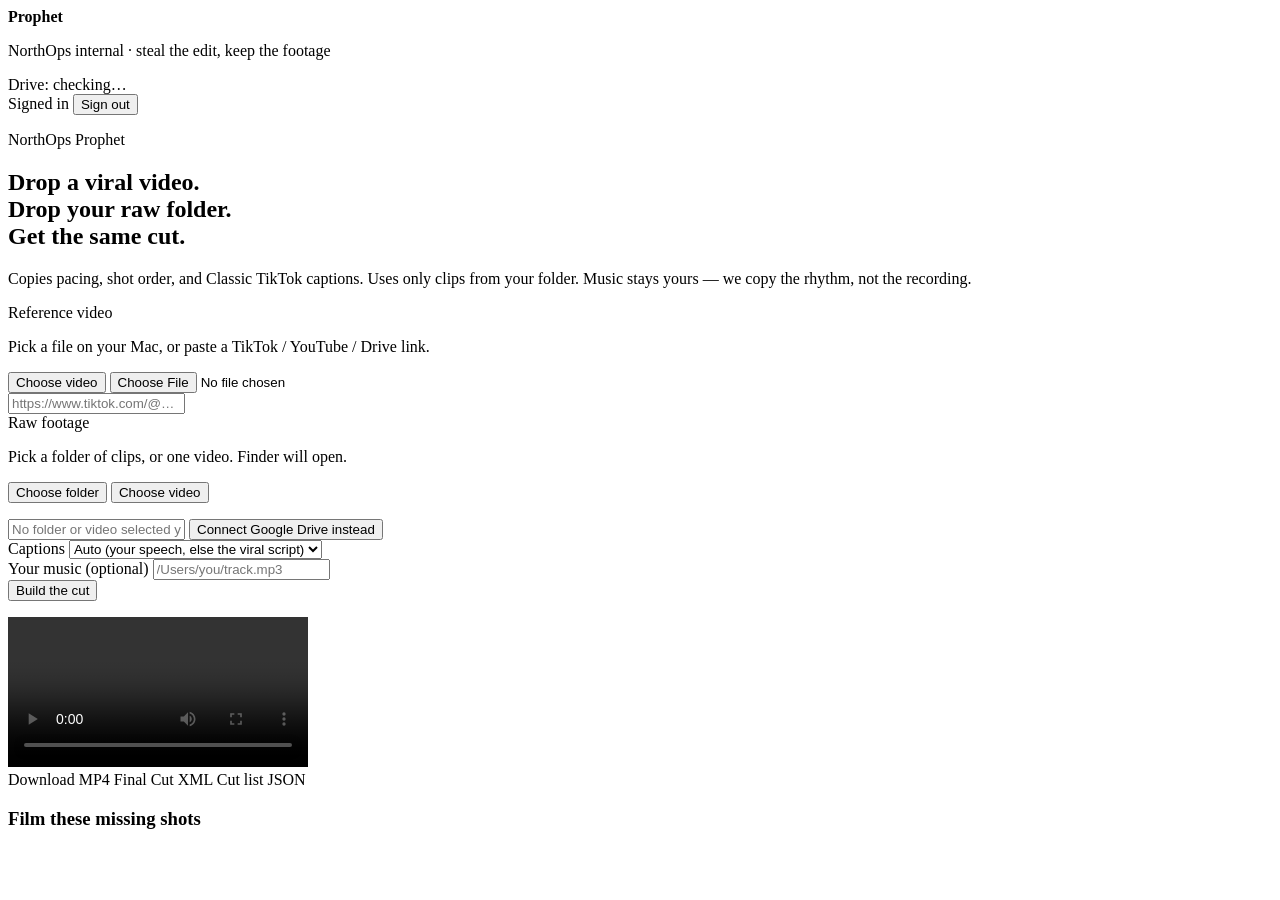
==== videocopier/static/index.html @ 94653e65 "Ship NorthOps Prophet as internal software with admin sign-in. Gate the web app behind the NorthOps " ====
<!DOCTYPE html>
<html lang="en">
  <head>
    <meta charset="UTF-8" />
    <meta name="viewport" content="width=device-width, initial-scale=1" />
    <title>Prophet · NorthOps</title>
    <link rel="stylesheet" href="/styles.css" />
  </head>
  <body>
    <div class="bg"></div>
    <header>
      <div class="brand">
        <span class="mark"></span>
        <div>
          <strong>Prophet</strong>
          <p>NorthOps internal · steal the edit, keep the footage</p>
        </div>
      </div>
      <div class="header-meta">
        <div class="drive-pill" id="drive-pill">Drive: checking…</div>
        <span class="user-pill" id="user-pill">Signed in</span>
        <button type="button" class="ghost signout" id="signout">Sign out</button>
      </div>
    </header>

    <main>
      <section class="hero">
        <p class="eyebrow">NorthOps Prophet</p>
        <h1>Drop a viral video.<br />Drop your raw folder.<br />Get the same cut.</h1>
        <p class="lede">
          Copies pacing, shot order, and Classic TikTok captions. Uses only clips from your
          folder. Music stays yours — we copy the rhythm, not the recording.
        </p>
      </section>

      <form id="form" class="board">
        <div class="card">
          <label>Reference video</label>
          <p class="hint">Pick a file on your Mac, or paste a TikTok / YouTube / Drive link.</p>
          <div class="row">
            <button type="button" class="pick" id="pick-ref">Choose video</button>
            <input type="file" id="ref-file" accept="video/*" />
          </div>
          <input type="text" id="ref-url" placeholder="https://www.tiktok.com/@…  or  /Users/you/viral.mp4" />
        </div>

        <div class="card">
          <label>Raw footage</label>
          <p class="hint">Pick a folder of clips, or one video. Finder will open.</p>
          <div class="row picks">
            <button type="button" class="pick primary-pick" id="pick-folder">Choose folder</button>
            <button type="button" class="pick primary-pick" id="pick-footage-video">Choose video</button>
          </div>
          <p class="picked hidden" id="footage-status"></p>
          <input type="text" id="footage" required placeholder="No folder or video selected yet" />
          <button type="button" class="ghost" id="connect-drive">Connect Google Drive instead</button>
        </div>

        <div class="card split">
          <div>
            <label>Captions</label>
            <select id="captions">
              <option value="auto">Auto (your speech, else the viral script)</option>
              <option value="reference">Always the reference script</option>
              <option value="footage">Always your footage speech</option>
            </select>
          </div>
          <div>
            <label>Your music (optional)</label>
            <input type="text" id="music" placeholder="/Users/you/track.mp3" />
          </div>
        </div>

        <button type="submit" id="build">Build the cut</button>
      </form>

      <section class="progress hidden" id="progress">
        <div class="bar"><span id="bar"></span></div>
        <ol id="log"></ol>
      </section>

      <section class="result hidden" id="result">
        <video id="player" controls playsinline></video>
        <div class="actions">
          <a id="dl-mp4" download>Download MP4</a>
          <a id="dl-xml" download>Final Cut XML</a>
          <a id="dl-json" download>Cut list JSON</a>
        </div>
        <div id="missing" class="missing hidden">
          <h3>Film these missing shots</h3>
          <ul></ul>
        </div>
      </section>
    </main>

    <script src="/app.js"></script>
  </body>
</html>
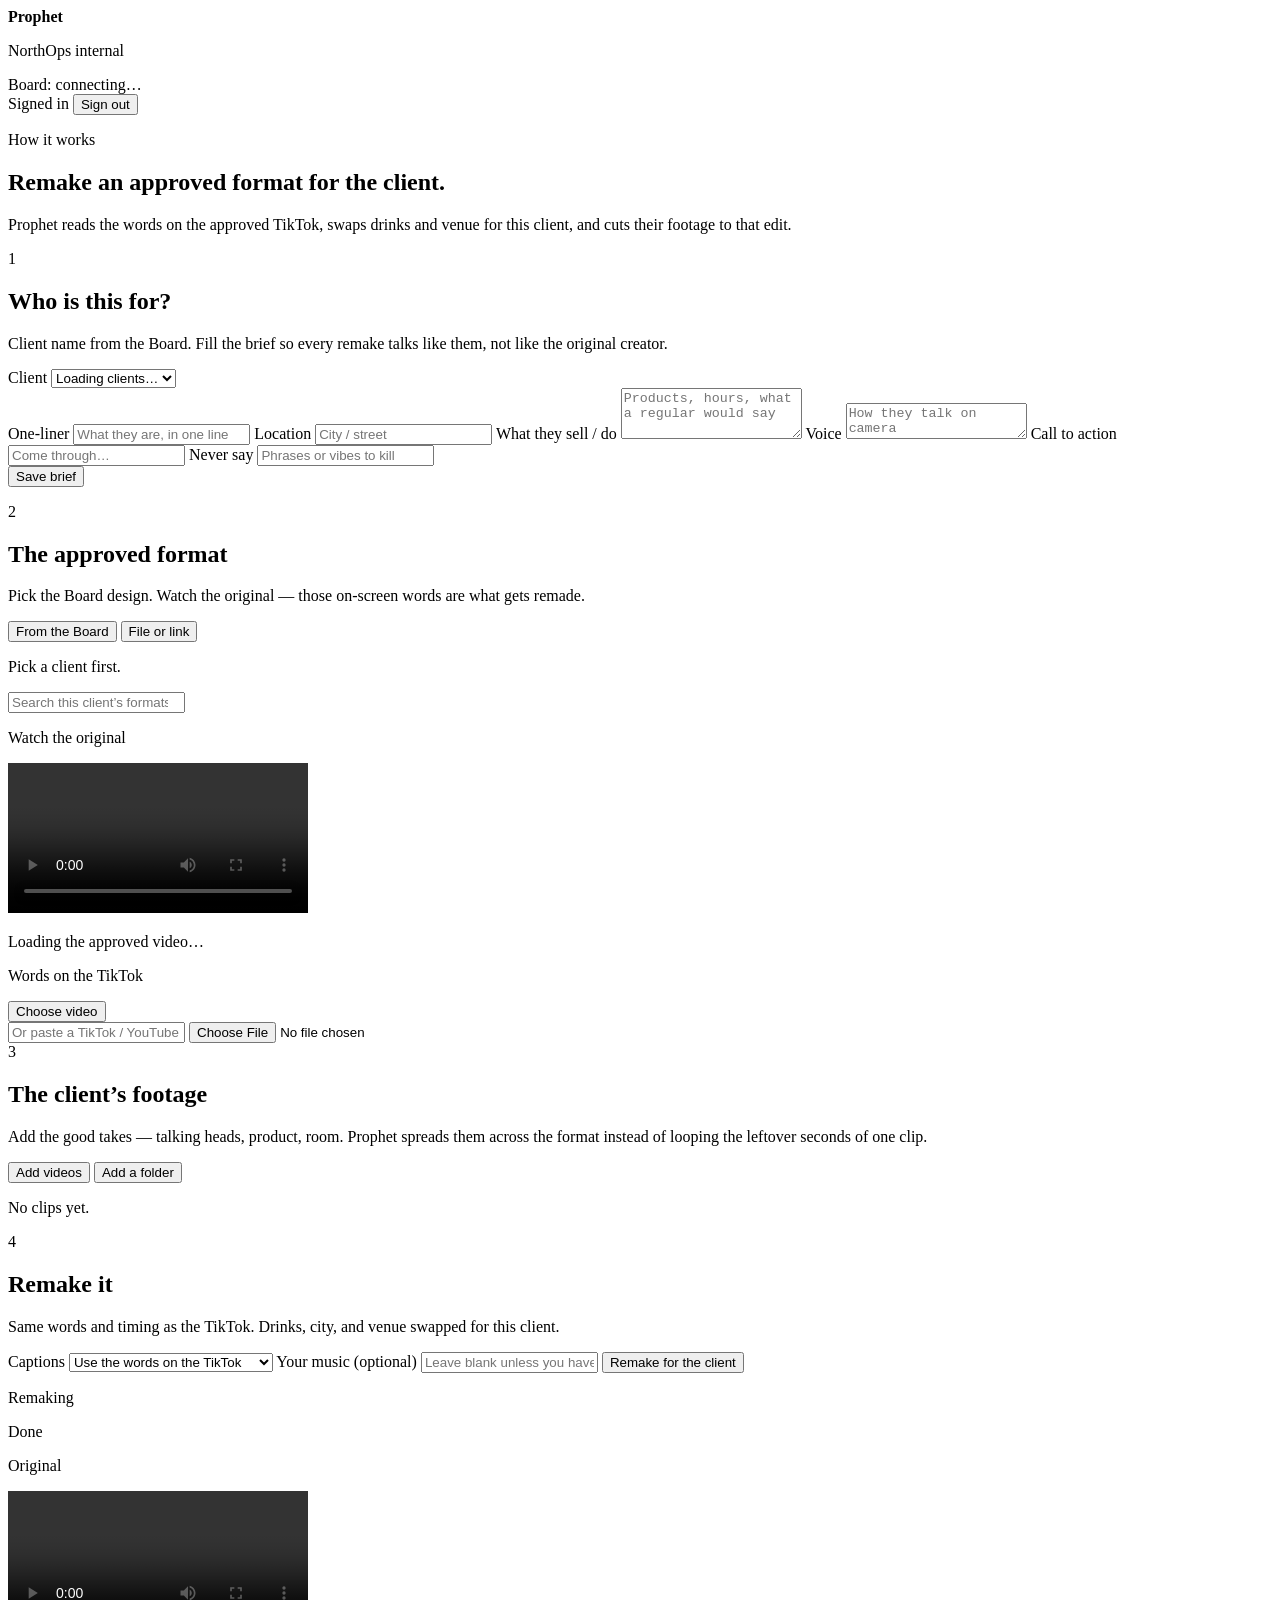
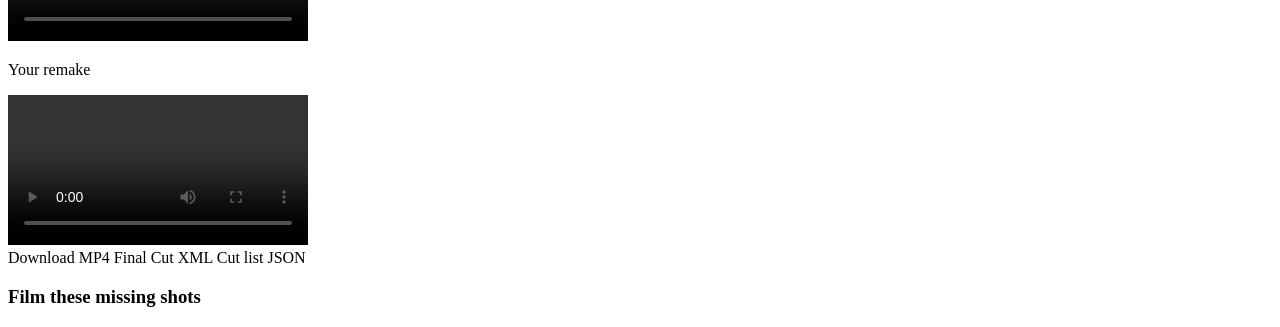
==== commit 9c4ac609: "Remake Board formats from the words on the TikTok, on the full client clip. Co-authored-by: Cursor <" ====
--- a/videocopier/static/index.html
+++ b/videocopier/static/index.html
@@ -13,11 +13,11 @@
         <span class="mark"></span>
         <div>
           <strong>Prophet</strong>
-          <p>NorthOps internal · steal the edit, keep the footage</p>
+          <p>NorthOps internal</p>
         </div>
       </div>
       <div class="header-meta">
-        <div class="drive-pill" id="drive-pill">Drive: checking…</div>
+        <div class="drive-pill" id="board-pill">Board: connecting…</div>
         <span class="user-pill" id="user-pill">Signed in</span>
         <button type="button" class="ghost signout" id="signout">Sign out</button>
       </div>
@@ -25,62 +25,133 @@
 
     <main>
       <section class="hero">
-        <p class="eyebrow">NorthOps Prophet</p>
-        <h1>Drop a viral video.<br />Drop your raw folder.<br />Get the same cut.</h1>
+        <p class="eyebrow">How it works</p>
+        <h1>Remake an approved format for the client.</h1>
         <p class="lede">
-          Copies pacing, shot order, and Classic TikTok captions. Uses only clips from your
-          folder. Music stays yours — we copy the rhythm, not the recording.
+          Prophet reads the words on the approved TikTok, swaps drinks and venue for this client, and cuts their footage to that edit.
         </p>
       </section>
 
       <form id="form" class="board">
-        <div class="card">
-          <label>Reference video</label>
-          <p class="hint">Pick a file on your Mac, or paste a TikTok / YouTube / Drive link.</p>
-          <div class="row">
-            <button type="button" class="pick" id="pick-ref">Choose video</button>
-            <input type="file" id="ref-file" accept="video/*" />
+        <section class="card step">
+          <div class="step-num">1</div>
+          <div class="step-body">
+            <h2>Who is this for?</h2>
+            <p class="hint">Client name from the Board. Fill the brief so every remake talks like them, not like the original creator.</p>
+            <label for="client">Client</label>
+            <select id="client">
+              <option value="">Loading clients…</option>
+            </select>
+            <div id="brief-box" class="brief hidden">
+              <label>One-liner</label>
+              <input type="text" id="brief-one" placeholder="What they are, in one line" />
+              <label>Location</label>
+              <input type="text" id="brief-loc" placeholder="City / street" />
+              <label>What they sell / do</label>
+              <textarea id="brief-what" rows="3" placeholder="Products, hours, what a regular would say"></textarea>
+              <label>Voice</label>
+              <textarea id="brief-voice" rows="2" placeholder="How they talk on camera"></textarea>
+              <label>Call to action</label>
+              <input type="text" id="brief-cta" placeholder="Come through…" />
+              <label>Never say</label>
+              <input type="text" id="brief-avoid" placeholder="Phrases or vibes to kill" />
+              <div class="row brief-actions">
+                <button type="button" class="pick" id="save-brief">Save brief</button>
+                <p class="picked hidden" id="brief-saved"></p>
+              </div>
+            </div>
           </div>
-          <input type="text" id="ref-url" placeholder="https://www.tiktok.com/@…  or  /Users/you/viral.mp4" />
-        </div>
+        </section>
 
-        <div class="card">
-          <label>Raw footage</label>
-          <p class="hint">Pick a folder of clips, or one video. Finder will open.</p>
-          <div class="row picks">
-            <button type="button" class="pick primary-pick" id="pick-folder">Choose folder</button>
-            <button type="button" class="pick primary-pick" id="pick-footage-video">Choose video</button>
+        <section class="card step">
+          <div class="step-num">2</div>
+          <div class="step-body">
+            <h2>The approved format</h2>
+            <p class="hint">Pick the Board design. Watch the original — those on-screen words are what gets remade.</p>
+            <div class="tabs" role="tablist">
+              <button type="button" class="tab on" id="tab-board" data-pane="pane-board">From the Board</button>
+              <button type="button" class="tab" id="tab-file" data-pane="pane-file">File or link</button>
+            </div>
+
+            <div id="pane-board" class="pane">
+              <p class="picked" id="board-status">Pick a client first.</p>
+              <input type="search" id="board-search" placeholder="Search this client’s formats…" />
+              <div class="board-list" id="board-list"></div>
+              <div id="format-preview" class="format-preview hidden">
+                <div class="watch-grid">
+                  <div>
+                    <p class="eyebrow">Watch the original</p>
+                    <video id="original-player" controls playsinline></video>
+                    <p class="hint" id="original-status">Loading the approved video…</p>
+                  </div>
+                  <div>
+                    <p class="eyebrow">Words on the TikTok</p>
+                    <p id="format-hook"></p>
+                    <ol id="format-lines"></ol>
+                  </div>
+                </div>
+              </div>
+            </div>
+
+            <div id="pane-file" class="pane hidden">
+              <div class="row">
+                <button type="button" class="pick primary-pick" id="pick-ref">Choose video</button>
+              </div>
+              <input type="text" id="ref-url" placeholder="Or paste a TikTok / YouTube / Drive link" />
+              <input type="file" id="ref-file" class="hidden" accept="video/*" />
+            </div>
           </div>
-          <p class="picked hidden" id="footage-status"></p>
-          <input type="text" id="footage" required placeholder="No folder or video selected yet" />
-          <button type="button" class="ghost" id="connect-drive">Connect Google Drive instead</button>
-        </div>
+        </section>
 
-        <div class="card split">
-          <div>
+        <section class="card step">
+          <div class="step-num">3</div>
+          <div class="step-body">
+            <h2>The client’s footage</h2>
+            <p class="hint">Add the good takes — talking heads, product, room. Prophet spreads them across the format instead of looping the leftover seconds of one clip.</p>
+            <div class="row picks">
+              <button type="button" class="pick primary-pick" id="pick-footage-video">Add videos</button>
+              <button type="button" class="pick" id="pick-folder">Add a folder</button>
+            </div>
+            <ul class="clip-list" id="clip-list"></ul>
+            <p class="picked hidden" id="footage-status">No clips yet.</p>
+          </div>
+        </section>
+
+        <section class="card step">
+          <div class="step-num">4</div>
+          <div class="step-body">
+            <h2>Remake it</h2>
+            <p class="hint">Same words and timing as the TikTok. Drinks, city, and venue swapped for this client.</p>
             <label>Captions</label>
             <select id="captions">
-              <option value="auto">Auto (your speech, else the viral script)</option>
-              <option value="reference">Always the reference script</option>
-              <option value="footage">Always your footage speech</option>
+              <option value="client">Use the words on the TikTok</option>
+              <option value="footage">Only what is said in these clips</option>
             </select>
+            <label class="music-label">Your music (optional)</label>
+            <input type="text" id="music" placeholder="Leave blank unless you have a licensed track" />
+            <button type="submit" id="build">Remake for the client</button>
           </div>
-          <div>
-            <label>Your music (optional)</label>
-            <input type="text" id="music" placeholder="/Users/you/track.mp3" />
-          </div>
-        </div>
-
-        <button type="submit" id="build">Build the cut</button>
+        </section>
       </form>
 
       <section class="progress hidden" id="progress">
+        <p class="eyebrow">Remaking</p>
         <div class="bar"><span id="bar"></span></div>
         <ol id="log"></ol>
       </section>
 
       <section class="result hidden" id="result">
-        <video id="player" controls playsinline></video>
+        <p class="eyebrow">Done</p>
+        <div class="watch-grid compare">
+          <div>
+            <p class="eyebrow">Original</p>
+            <video id="compare-original" controls playsinline></video>
+          </div>
+          <div>
+            <p class="eyebrow">Your remake</p>
+            <video id="player" controls playsinline></video>
+          </div>
+        </div>
         <div class="actions">
           <a id="dl-mp4" download>Download MP4</a>
           <a id="dl-xml" download>Final Cut XML</a>
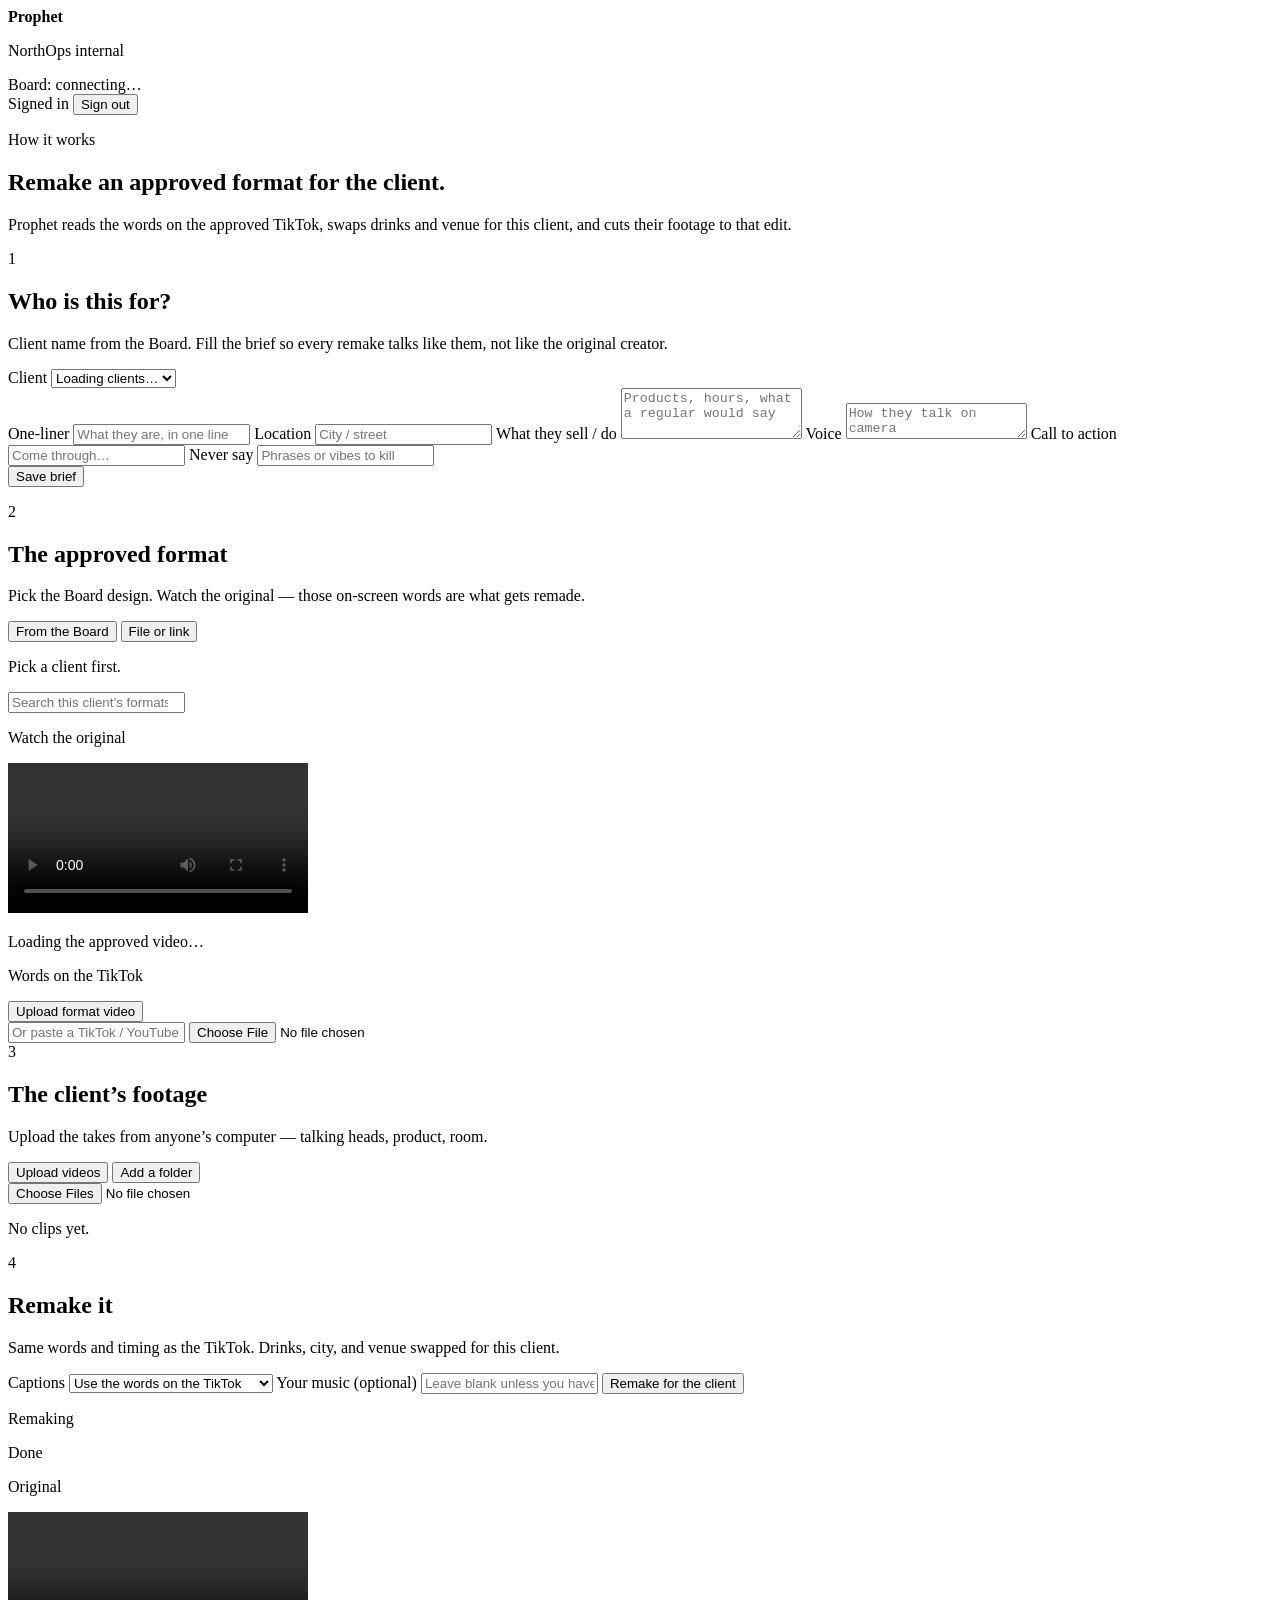
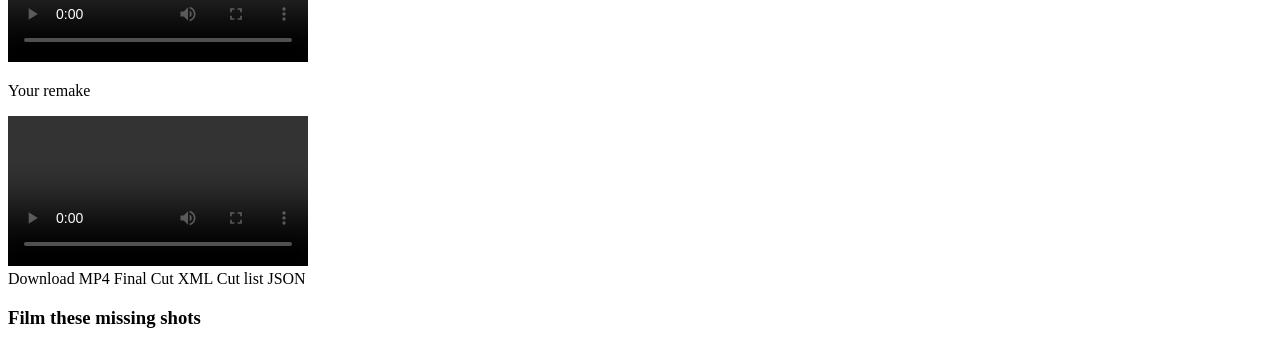
==== commit 66f6e8d7: "Host Prophet as a team web app: browser uploads and a Railway remake box. Co-authored-by: Cursor <cu" ====
--- a/videocopier/static/index.html
+++ b/videocopier/static/index.html
@@ -95,7 +95,7 @@
 
             <div id="pane-file" class="pane hidden">
               <div class="row">
-                <button type="button" class="pick primary-pick" id="pick-ref">Choose video</button>
+                <button type="button" class="pick primary-pick" id="pick-ref">Upload format video</button>
               </div>
               <input type="text" id="ref-url" placeholder="Or paste a TikTok / YouTube / Drive link" />
               <input type="file" id="ref-file" class="hidden" accept="video/*" />
@@ -107,11 +107,12 @@
           <div class="step-num">3</div>
           <div class="step-body">
             <h2>The client’s footage</h2>
-            <p class="hint">Add the good takes — talking heads, product, room. Prophet spreads them across the format instead of looping the leftover seconds of one clip.</p>
+            <p class="hint">Upload the takes from anyone’s computer — talking heads, product, room.</p>
             <div class="row picks">
-              <button type="button" class="pick primary-pick" id="pick-footage-video">Add videos</button>
-              <button type="button" class="pick" id="pick-folder">Add a folder</button>
+              <button type="button" class="pick primary-pick" id="pick-footage-video">Upload videos</button>
+              <button type="button" class="pick hidden" id="pick-folder">Add a folder</button>
             </div>
+            <input type="file" id="footage-files" class="hidden" accept="video/*" multiple />
             <ul class="clip-list" id="clip-list"></ul>
             <p class="picked hidden" id="footage-status">No clips yet.</p>
           </div>
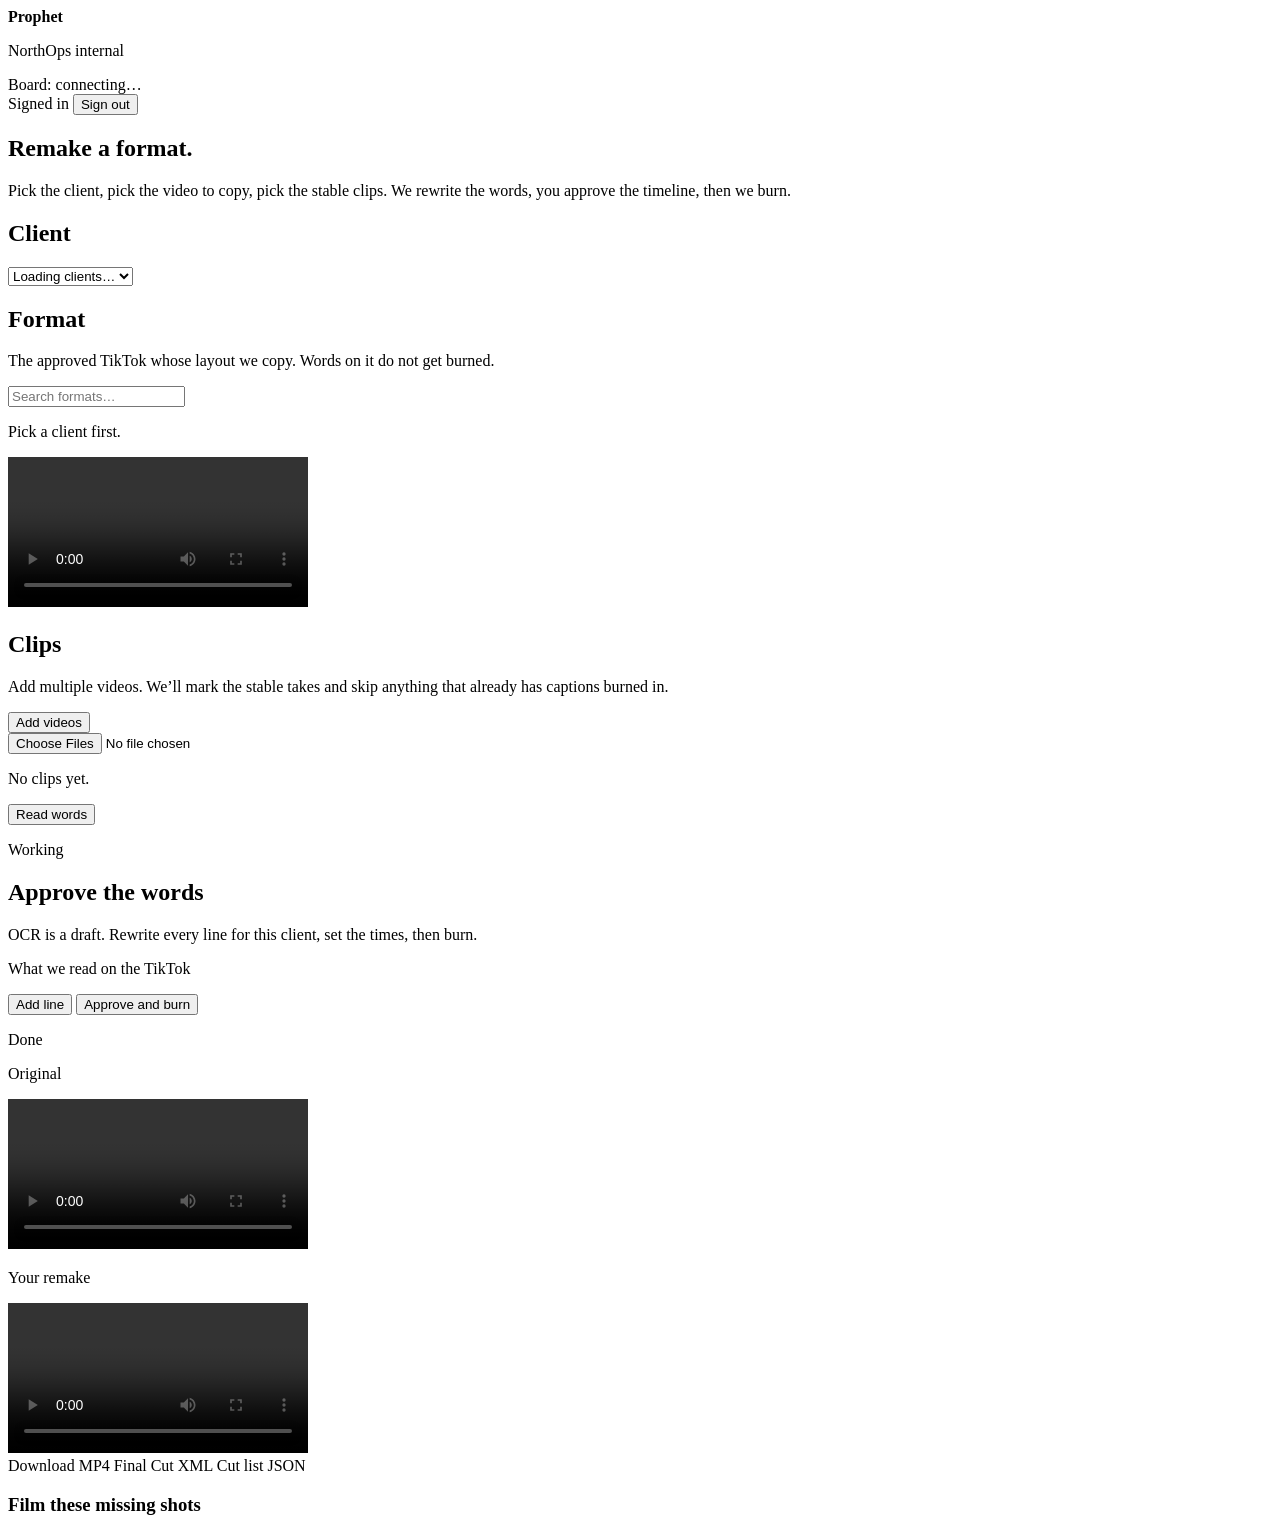
==== commit 25c8757e: "Rewrite captions for the client and require approval before burning. OCR is a draft, not the burn: r" ====
--- a/videocopier/static/index.html
+++ b/videocopier/static/index.html
@@ -25,120 +25,62 @@
 
     <main>
       <section class="hero">
-        <p class="eyebrow">How it works</p>
-        <h1>Remake an approved format for the client.</h1>
-        <p class="lede">
-          Prophet reads the words on the approved TikTok, swaps drinks and venue for this client, and cuts their footage to that edit.
-        </p>
+        <h1>Remake a format.</h1>
+        <p class="lede">Pick the client, pick the video to copy, pick the stable clips. We rewrite the words, you approve the timeline, then we burn.</p>
       </section>
 
       <form id="form" class="board">
-        <section class="card step">
-          <div class="step-num">1</div>
-          <div class="step-body">
-            <h2>Who is this for?</h2>
-            <p class="hint">Client name from the Board. Fill the brief so every remake talks like them, not like the original creator.</p>
-            <label for="client">Client</label>
-            <select id="client">
-              <option value="">Loading clients…</option>
-            </select>
-            <div id="brief-box" class="brief hidden">
-              <label>One-liner</label>
-              <input type="text" id="brief-one" placeholder="What they are, in one line" />
-              <label>Location</label>
-              <input type="text" id="brief-loc" placeholder="City / street" />
-              <label>What they sell / do</label>
-              <textarea id="brief-what" rows="3" placeholder="Products, hours, what a regular would say"></textarea>
-              <label>Voice</label>
-              <textarea id="brief-voice" rows="2" placeholder="How they talk on camera"></textarea>
-              <label>Call to action</label>
-              <input type="text" id="brief-cta" placeholder="Come through…" />
-              <label>Never say</label>
-              <input type="text" id="brief-avoid" placeholder="Phrases or vibes to kill" />
-              <div class="row brief-actions">
-                <button type="button" class="pick" id="save-brief">Save brief</button>
-                <p class="picked hidden" id="brief-saved"></p>
-              </div>
-            </div>
+        <section class="card">
+          <h2>Client</h2>
+          <select id="client">
+            <option value="">Loading clients…</option>
+          </select>
+        </section>
+
+        <section class="card">
+          <h2>Format</h2>
+          <p class="hint">The approved TikTok whose layout we copy. Words on it do not get burned.</p>
+          <input type="search" id="board-search" placeholder="Search formats…" />
+          <div class="format-grid" id="board-list"></div>
+          <p class="picked" id="board-status">Pick a client first.</p>
+          <div id="format-preview" class="format-preview hidden">
+            <video id="original-player" controls playsinline></video>
+            <p class="hint" id="original-status"></p>
           </div>
         </section>
 
-        <section class="card step">
-          <div class="step-num">2</div>
-          <div class="step-body">
-            <h2>The approved format</h2>
-            <p class="hint">Pick the Board design. Watch the original — those on-screen words are what gets remade.</p>
-            <div class="tabs" role="tablist">
-              <button type="button" class="tab on" id="tab-board" data-pane="pane-board">From the Board</button>
-              <button type="button" class="tab" id="tab-file" data-pane="pane-file">File or link</button>
-            </div>
-
-            <div id="pane-board" class="pane">
-              <p class="picked" id="board-status">Pick a client first.</p>
-              <input type="search" id="board-search" placeholder="Search this client’s formats…" />
-              <div class="board-list" id="board-list"></div>
-              <div id="format-preview" class="format-preview hidden">
-                <div class="watch-grid">
-                  <div>
-                    <p class="eyebrow">Watch the original</p>
-                    <video id="original-player" controls playsinline></video>
-                    <p class="hint" id="original-status">Loading the approved video…</p>
-                  </div>
-                  <div>
-                    <p class="eyebrow">Words on the TikTok</p>
-                    <p id="format-hook"></p>
-                    <ol id="format-lines"></ol>
-                  </div>
-                </div>
-              </div>
-            </div>
-
-            <div id="pane-file" class="pane hidden">
-              <div class="row">
-                <button type="button" class="pick primary-pick" id="pick-ref">Upload format video</button>
-              </div>
-              <input type="text" id="ref-url" placeholder="Or paste a TikTok / YouTube / Drive link" />
-              <input type="file" id="ref-file" class="hidden" accept="video/*" />
-            </div>
+        <section class="card">
+          <h2>Clips</h2>
+          <p class="hint">Add multiple videos. We’ll mark the stable takes and skip anything that already has captions burned in.</p>
+          <div class="row picks">
+            <button type="button" class="pick primary-pick" id="pick-footage-video">Add videos</button>
           </div>
+          <input type="file" id="footage-files" class="hidden" accept="video/*" multiple />
+          <p class="hint" id="clip-status">No clips yet.</p>
+          <div class="clip-grid" id="clip-grid"></div>
         </section>
 
-        <section class="card step">
-          <div class="step-num">3</div>
-          <div class="step-body">
-            <h2>The client’s footage</h2>
-            <p class="hint">Upload the takes from anyone’s computer — talking heads, product, room.</p>
-            <div class="row picks">
-              <button type="button" class="pick primary-pick" id="pick-footage-video">Upload videos</button>
-              <button type="button" class="pick hidden" id="pick-folder">Add a folder</button>
-            </div>
-            <input type="file" id="footage-files" class="hidden" accept="video/*" multiple />
-            <ul class="clip-list" id="clip-list"></ul>
-            <p class="picked hidden" id="footage-status">No clips yet.</p>
-          </div>
-        </section>
-
-        <section class="card step">
-          <div class="step-num">4</div>
-          <div class="step-body">
-            <h2>Remake it</h2>
-            <p class="hint">Same words and timing as the TikTok. Drinks, city, and venue swapped for this client.</p>
-            <label>Captions</label>
-            <select id="captions">
-              <option value="client">Use the words on the TikTok</option>
-              <option value="footage">Only what is said in these clips</option>
-            </select>
-            <label class="music-label">Your music (optional)</label>
-            <input type="text" id="music" placeholder="Leave blank unless you have a licensed track" />
-            <button type="submit" id="build">Remake for the client</button>
-          </div>
-        </section>
+        <button type="submit" id="build">Read words</button>
       </form>
 
       <section class="progress hidden" id="progress">
-        <p class="eyebrow">Remaking</p>
+        <p class="eyebrow">Working</p>
         <div class="bar"><span id="bar"></span></div>
         <ol id="log"></ol>
+      </section>
+
+      <section class="review hidden" id="review">
+        <section class="card">
+          <h2>Approve the words</h2>
+          <p class="hint">OCR is a draft. Rewrite every line for this client, set the times, then burn.</p>
+          <div class="ocr-read hidden" id="ocr-read">
+            <p class="eyebrow">What we read on the TikTok</p>
+            <ol id="ocr-lines"></ol>
+          </div>
+          <div class="caption-editor" id="caption-editor"></div>
+          <button type="button" class="pick" id="add-card">Add line</button>
+          <button type="button" id="approve">Approve and burn</button>
+        </section>
       </section>
 
       <section class="result hidden" id="result">
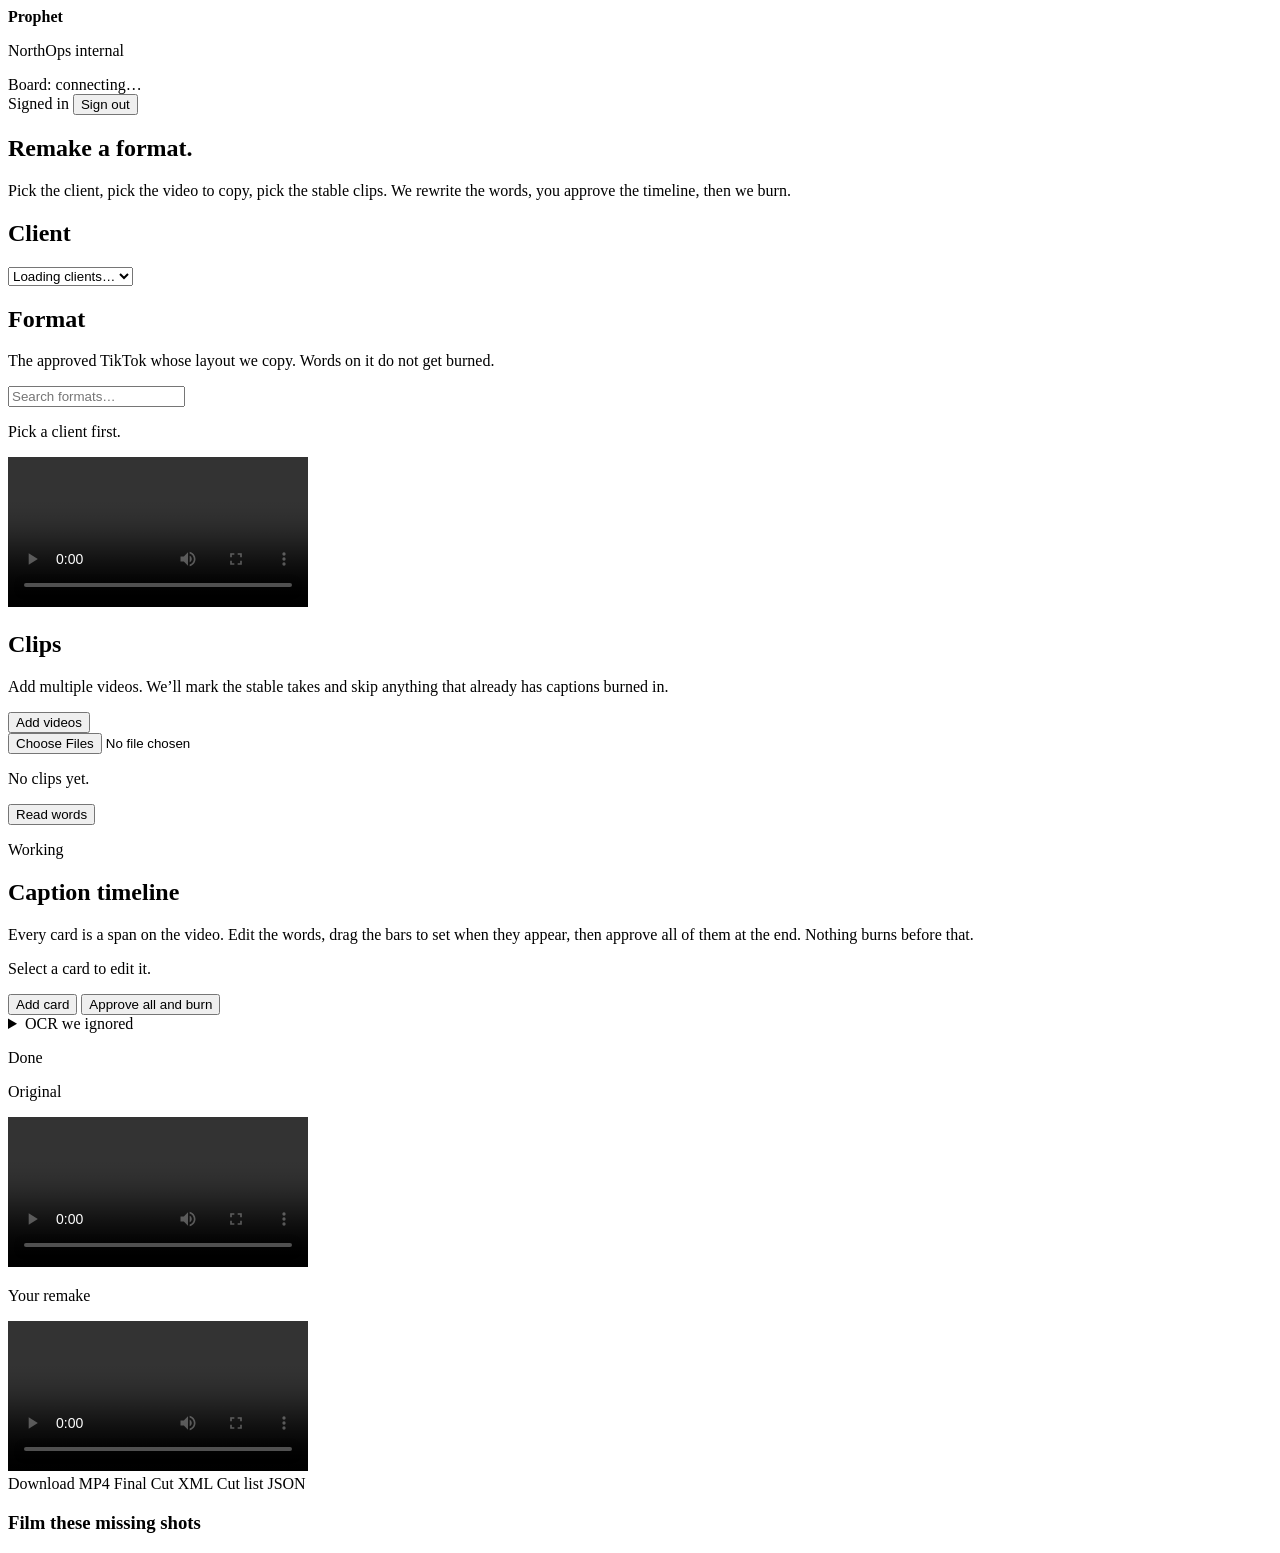
==== commit d8c171b9: "Put caption review on a real timeline and approve everything at the end. OCR is no longer the editor" ====
--- a/videocopier/static/index.html
+++ b/videocopier/static/index.html
@@ -70,16 +70,23 @@
       </section>
 
       <section class="review hidden" id="review">
-        <section class="card">
-          <h2>Approve the words</h2>
-          <p class="hint">OCR is a draft. Rewrite every line for this client, set the times, then burn.</p>
-          <div class="ocr-read hidden" id="ocr-read">
-            <p class="eyebrow">What we read on the TikTok</p>
+        <section class="card review-card">
+          <h2>Caption timeline</h2>
+          <p class="hint">Every card is a span on the video. Edit the words, drag the bars to set when they appear, then approve all of them at the end. Nothing burns before that.</p>
+          <div class="tl" id="timeline">
+            <div class="tl-ruler" id="tl-ruler"></div>
+            <div class="tl-lanes" id="tl-lanes"></div>
+          </div>
+          <p class="picked" id="tl-selected">Select a card to edit it.</p>
+          <div class="script" id="caption-editor"></div>
+          <div class="review-actions">
+            <button type="button" class="pick" id="add-card">Add card</button>
+            <button type="button" id="approve">Approve all and burn</button>
+          </div>
+          <details class="ocr-read hidden" id="ocr-read">
+            <summary>OCR we ignored</summary>
             <ol id="ocr-lines"></ol>
-          </div>
-          <div class="caption-editor" id="caption-editor"></div>
-          <button type="button" class="pick" id="add-card">Add line</button>
-          <button type="button" id="approve">Approve and burn</button>
+          </details>
         </section>
       </section>
 
